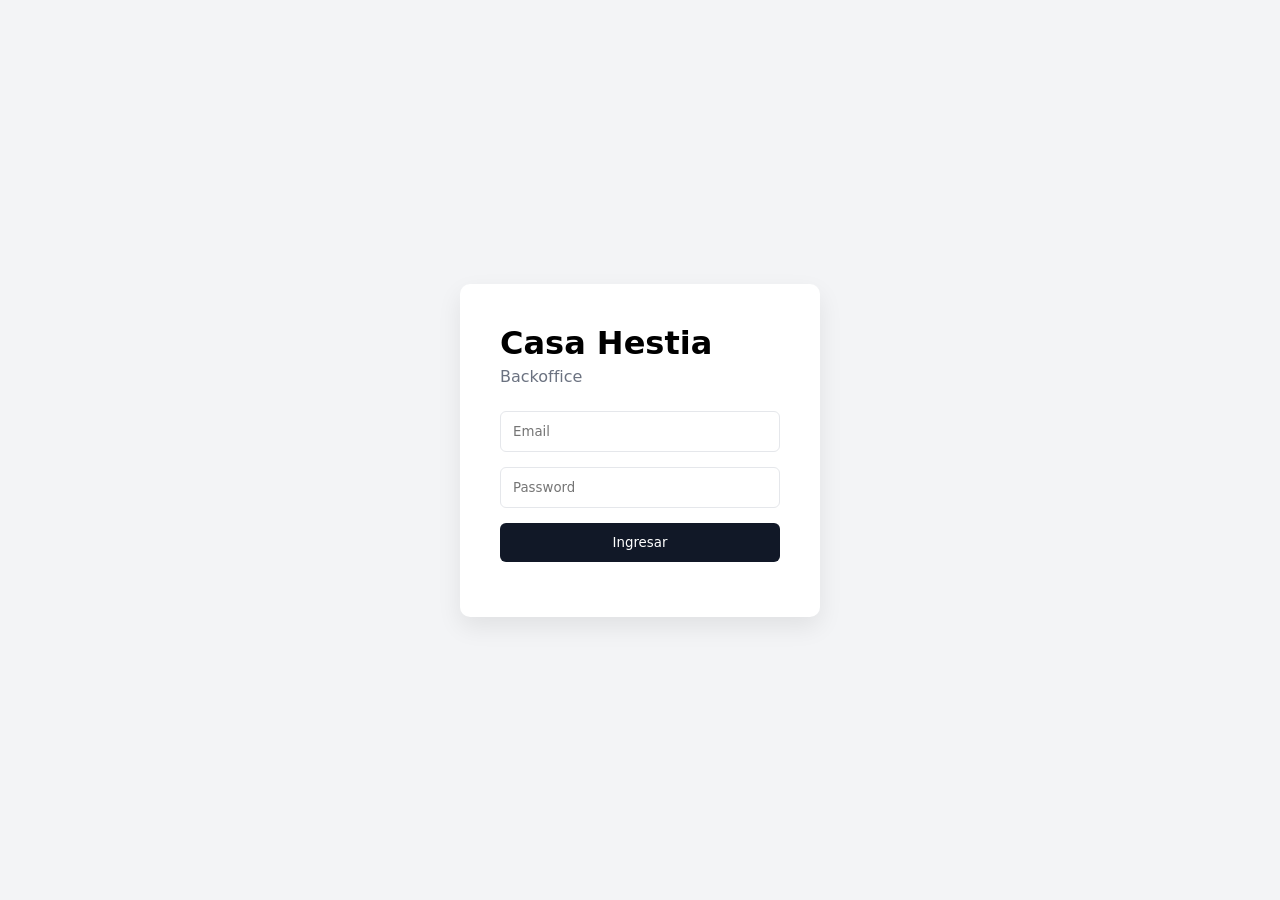
==== login.html @ a8eafedf "backoffice stagging I" ====
<!DOCTYPE html>
<html lang="es">

    <head>
        <meta charset="UTF-8">
        <title>Casa Hestia Backoffice</title>
        <link rel="icon" type="image/png" href="/favicon-96x96.png" sizes="96x96" />
        <link rel="icon" type="image/svg+xml" href="/favicon.svg" />
        <link rel="shortcut icon" href="/favicon.ico" />
        <link rel="apple-touch-icon" sizes="180x180" href="/apple-touch-icon.png" />
        <link rel="manifest" href="/site.webmanifest" />
        <link rel="stylesheet" href="/src/styles/login.css">
    </head>

    <body>

        <div class="login-container">

            <div class="login-card">

                <h1>Casa Hestia</h1>
                <p class="subtitle">Backoffice</p>

                <form id="loginForm">

                    <input
                    type="email"
                    name="email"
                    placeholder="Email"
                    required
                    />

                    <input
                    type="password"
                    name="password"
                    placeholder="Password"
                    required
                    />

                    <button type="submit">
                    Ingresar
                    </button>

                    <p id="loginError" class="error"></p>

                </form>

            </div>

        </div>

        <script type="module" src="/src/pages/login.js"></script>

    </body>
</html>
---- src/styles/login.css ----
*{
    box-sizing:border-box;
    margin:0;
    padding:0;
    font-family:system-ui;
}

body{
    height:100vh;
    display:flex;
    align-items:center;
    justify-content:center;
    background:#f3f4f6;
}

.login-container{
    width:100%;
    max-width:400px;
    padding:20px;
}

.login-card{
    background:white;
    padding:40px;
    border-radius:10px;
    box-shadow:0 10px 25px rgba(0,0,0,0.08);
}

.login-card h1{
    margin-bottom:5px;
}

.subtitle{
    margin-bottom:25px;
    color:#6b7280;
}

form{
    display:flex;
    flex-direction:column;
    gap:15px;
}

input{
    padding:12px;
    border-radius:6px;
    border:1px solid #e5e7eb;
}

button{
    padding:12px;
    border:none;
    border-radius:6px;
    background:#111827;
    color:white;
    cursor:pointer;
}

button:hover{
    opacity:.9;
}

.error{
    color:red;
    font-size:14px;
}
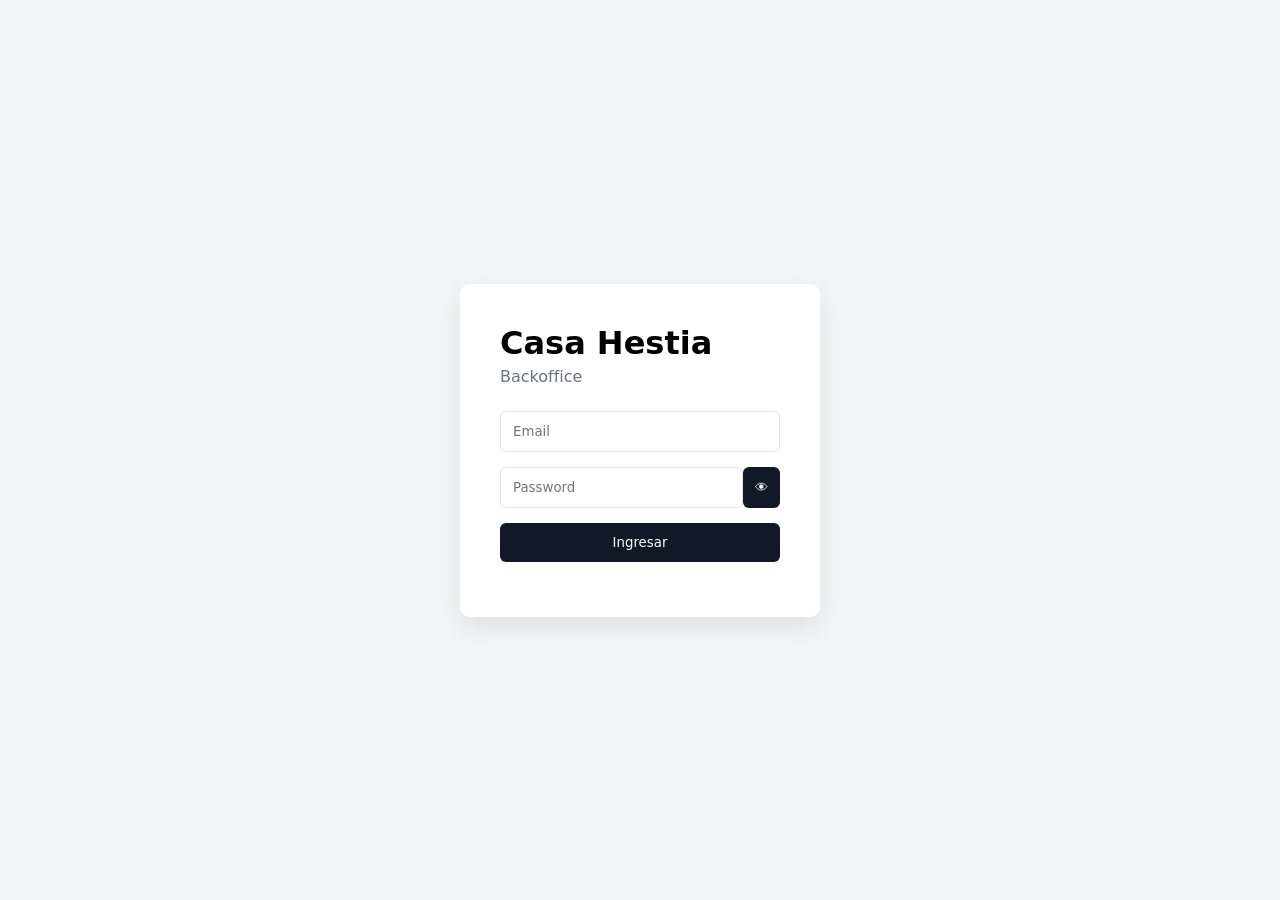
==== commit d991090a: "backoffice user management" ====
--- a/login.html
+++ b/login.html
@@ -30,12 +30,24 @@
                     required
                     />
 
-                    <input
-                    type="password"
-                    name="password"
-                    placeholder="Password"
-                    required
-                    />
+                    <div class="password-field">
+
+                        <input
+                            id="passwordInput"
+                            type="password"
+                            name="password"
+                            placeholder="Password"
+                            required
+                        />
+
+                        <button 
+                            type="button"
+                            id="togglePassword"
+                            class="password-toggle">
+                            👁
+                        </button>
+
+                    </div>
 
                     <button type="submit">
                     Ingresar
--- a/src/styles/login.css
+++ b/src/styles/login.css
@@ -41,6 +41,15 @@
     gap:15px;
 }
 
+.password-field {
+    width: 100%;
+    display: flex;
+}
+
+.password-field input {
+    width: 100%;
+}
+
 input{
     padding:12px;
     border-radius:6px;
